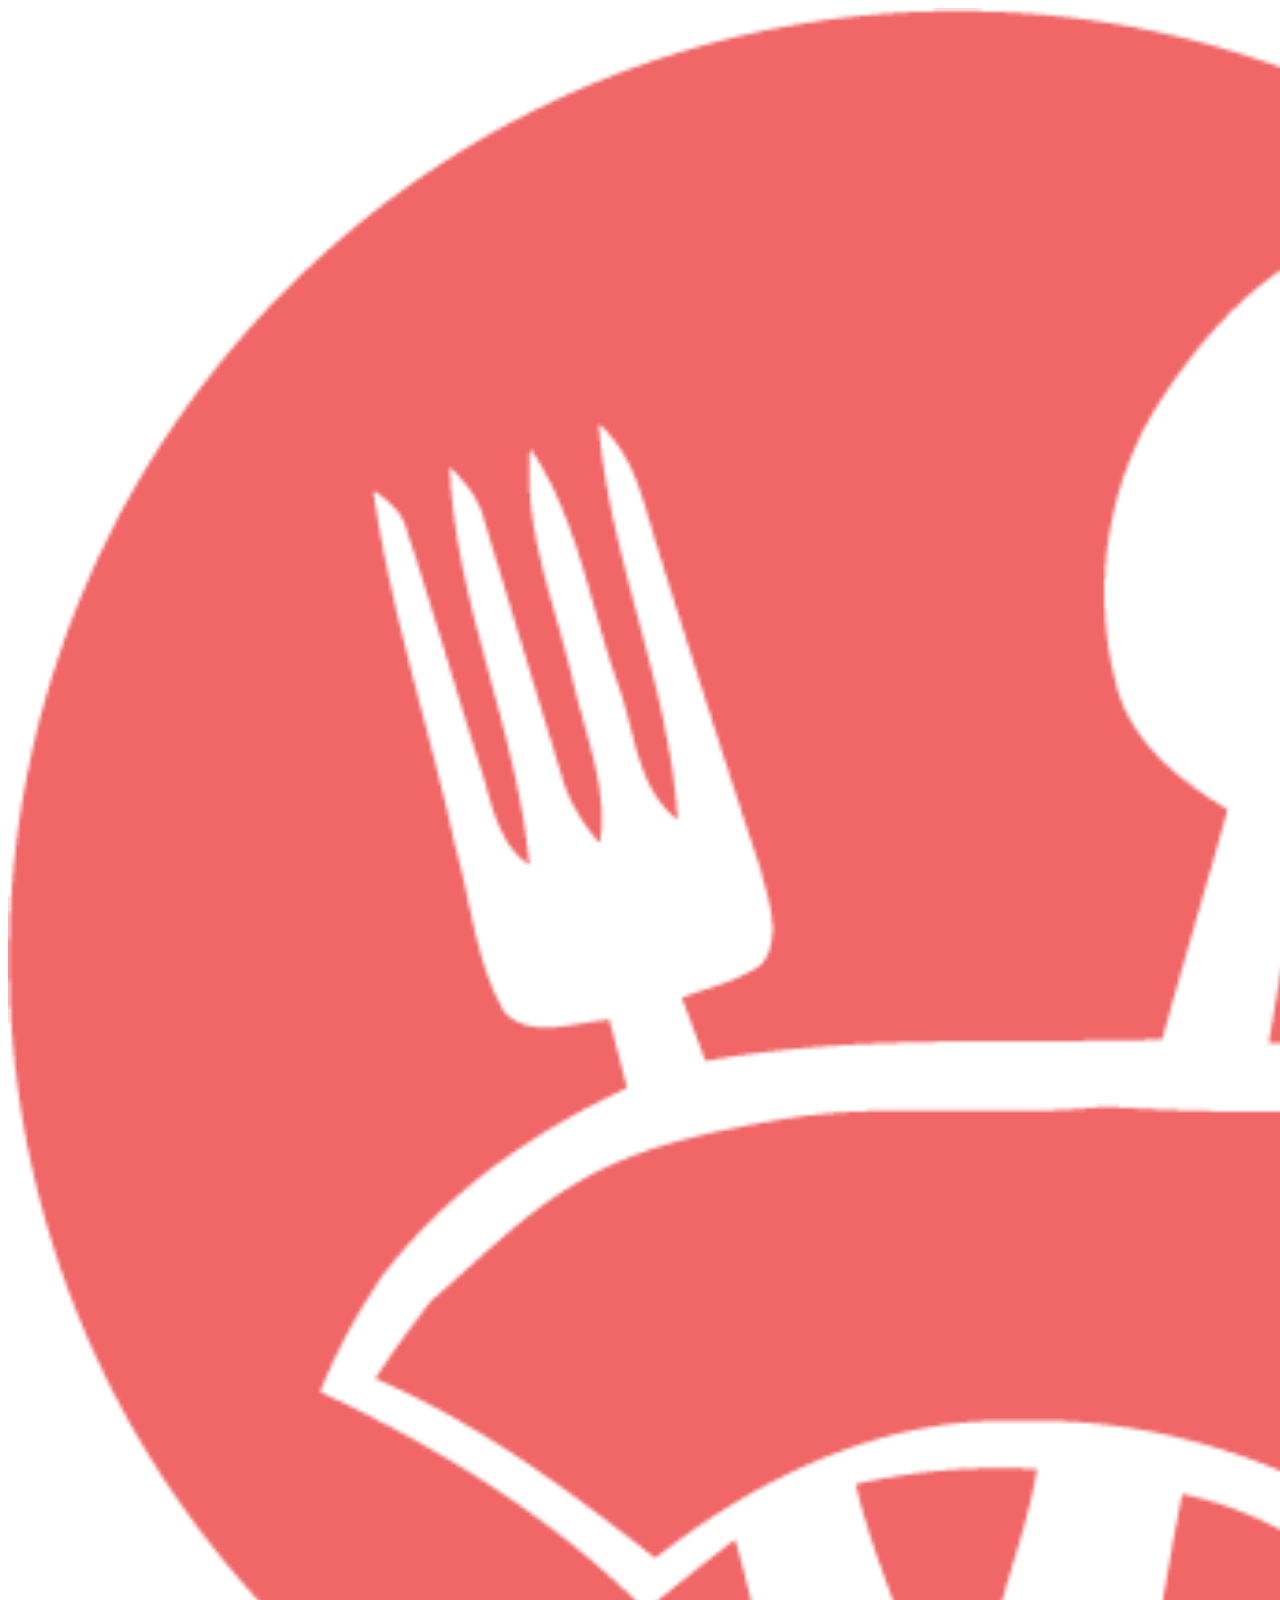
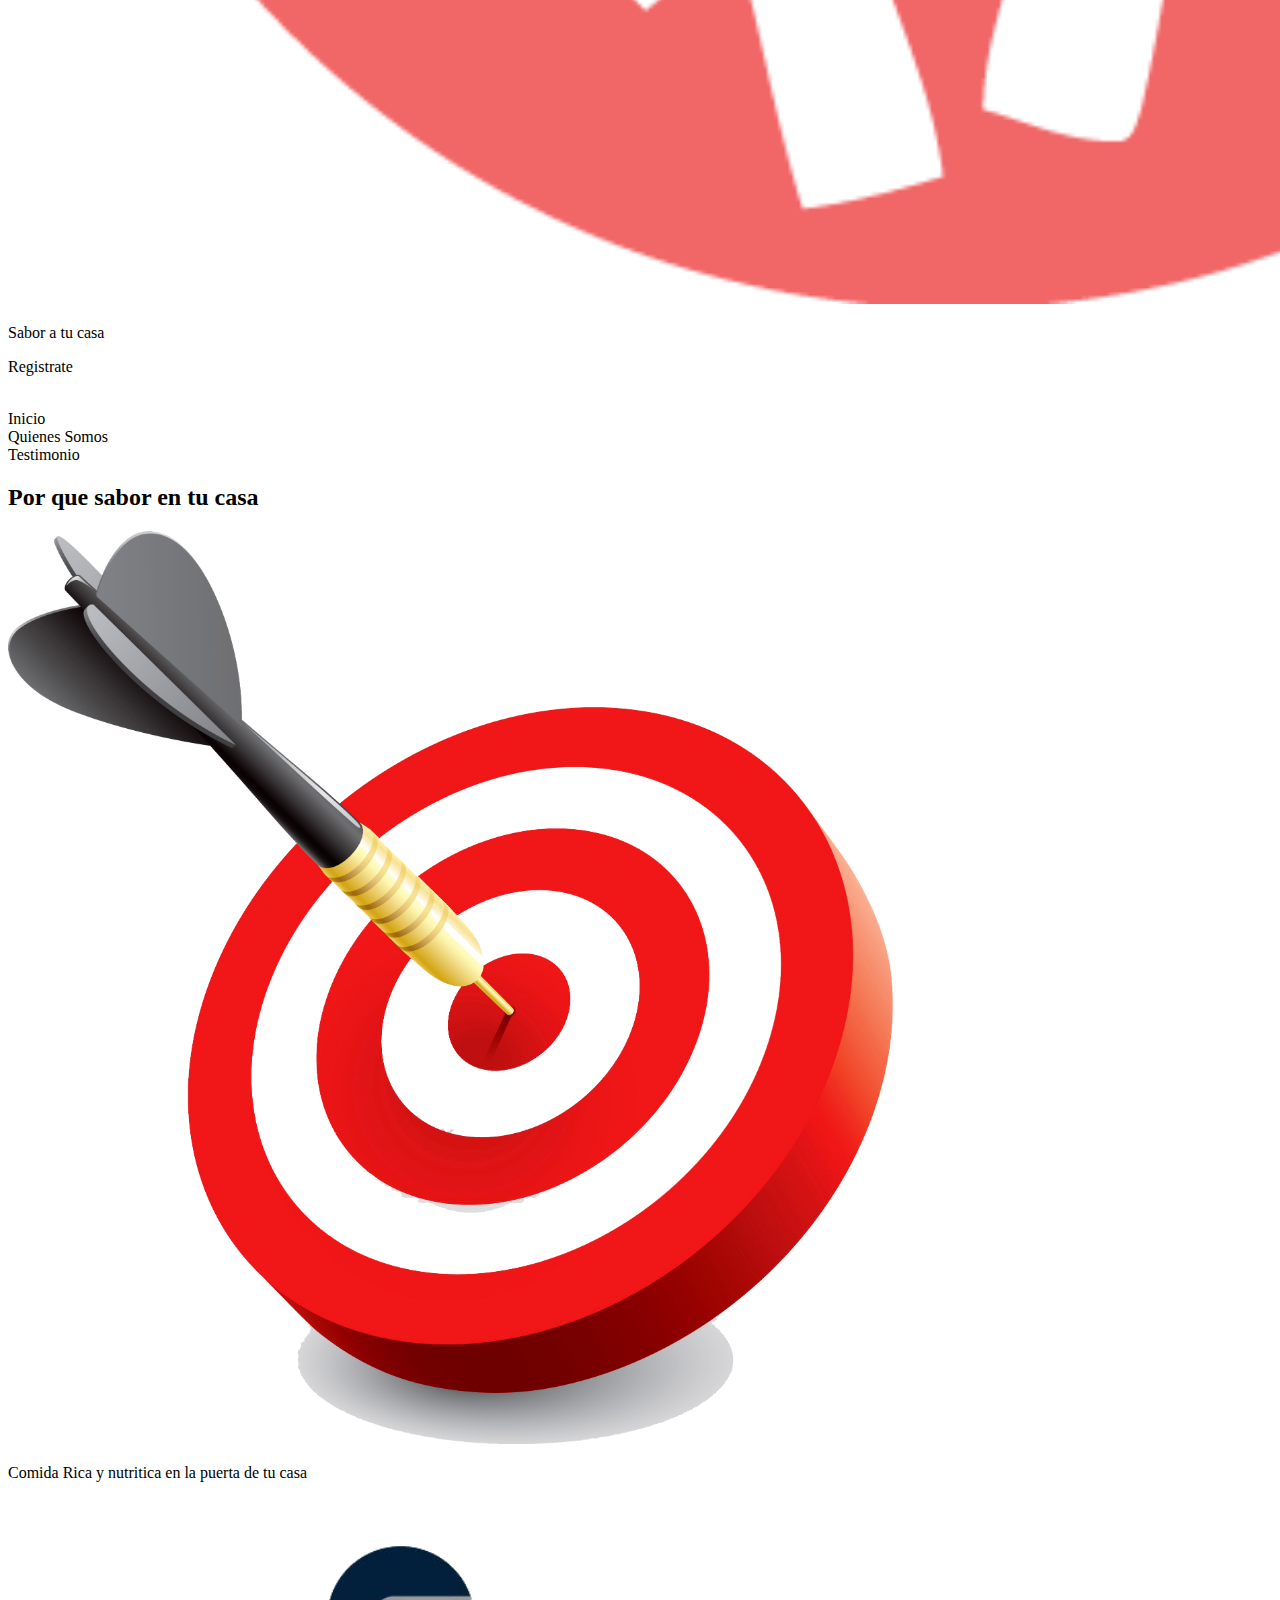
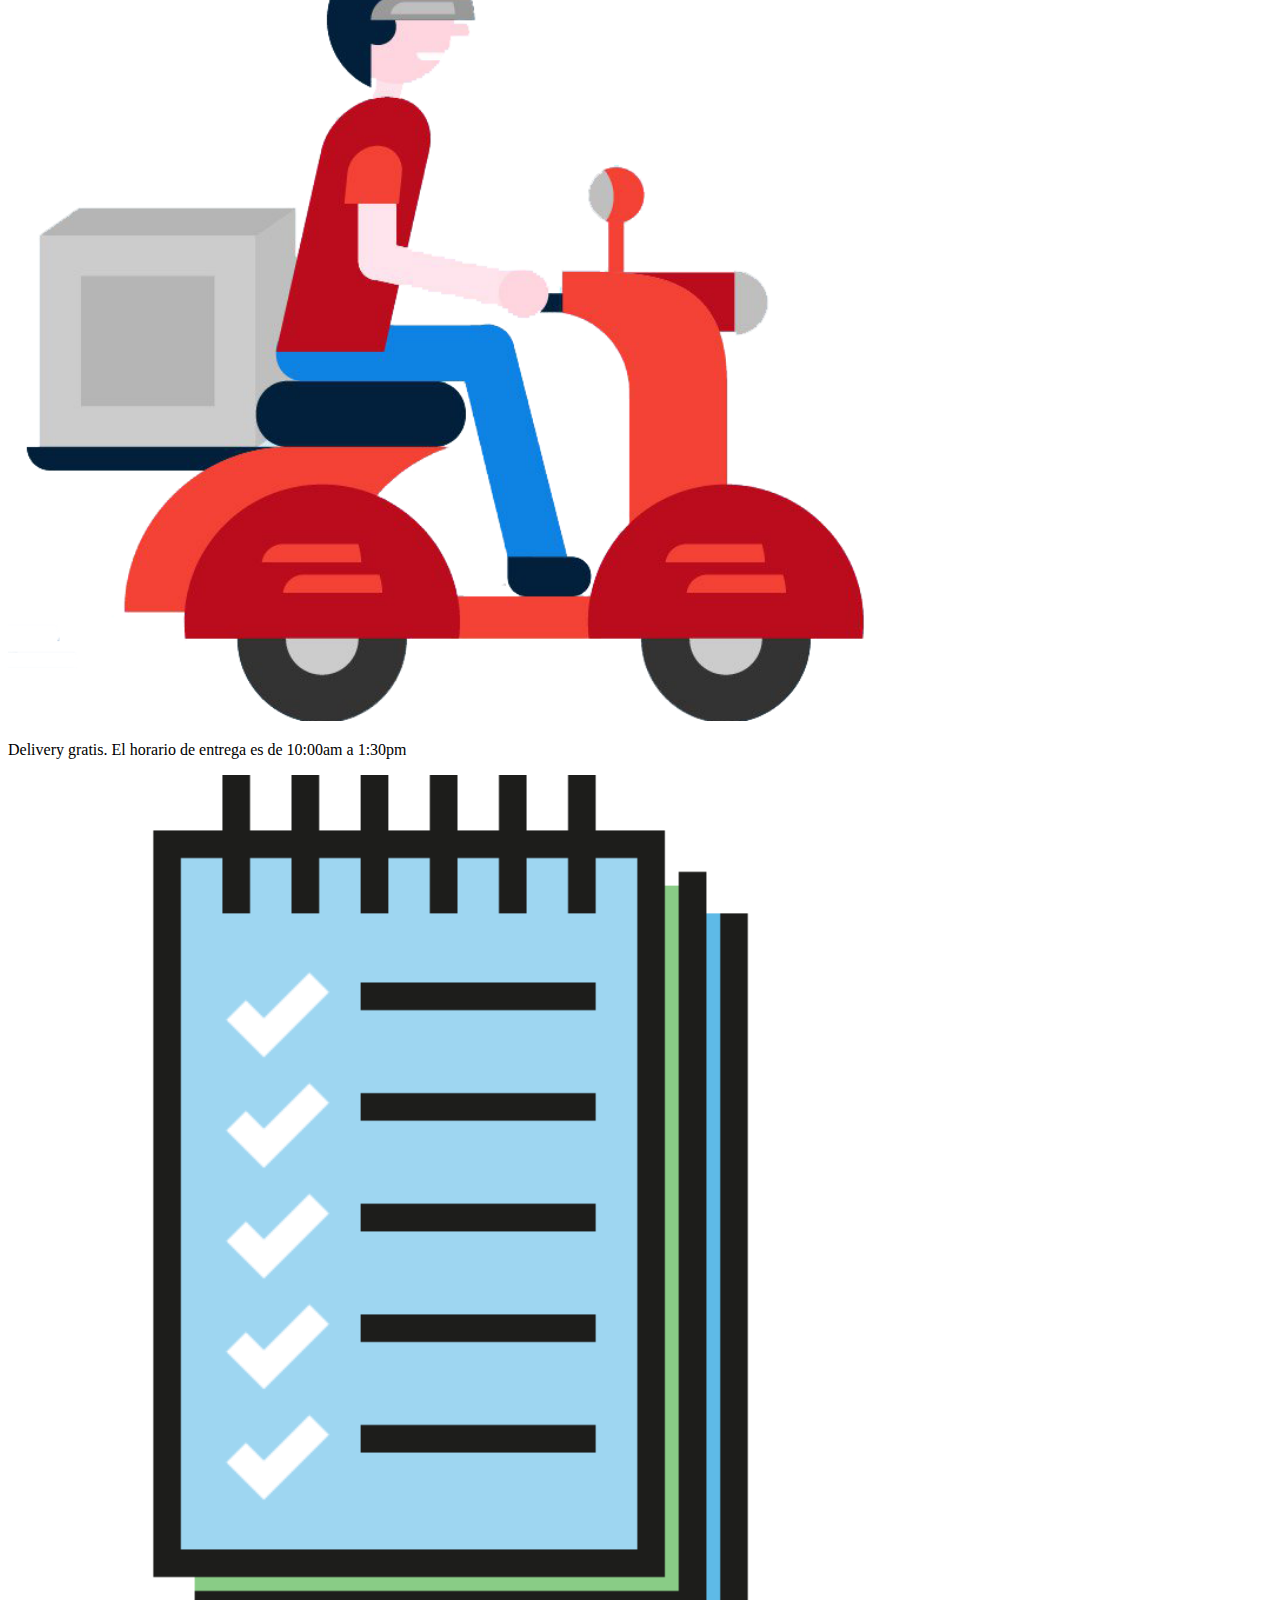
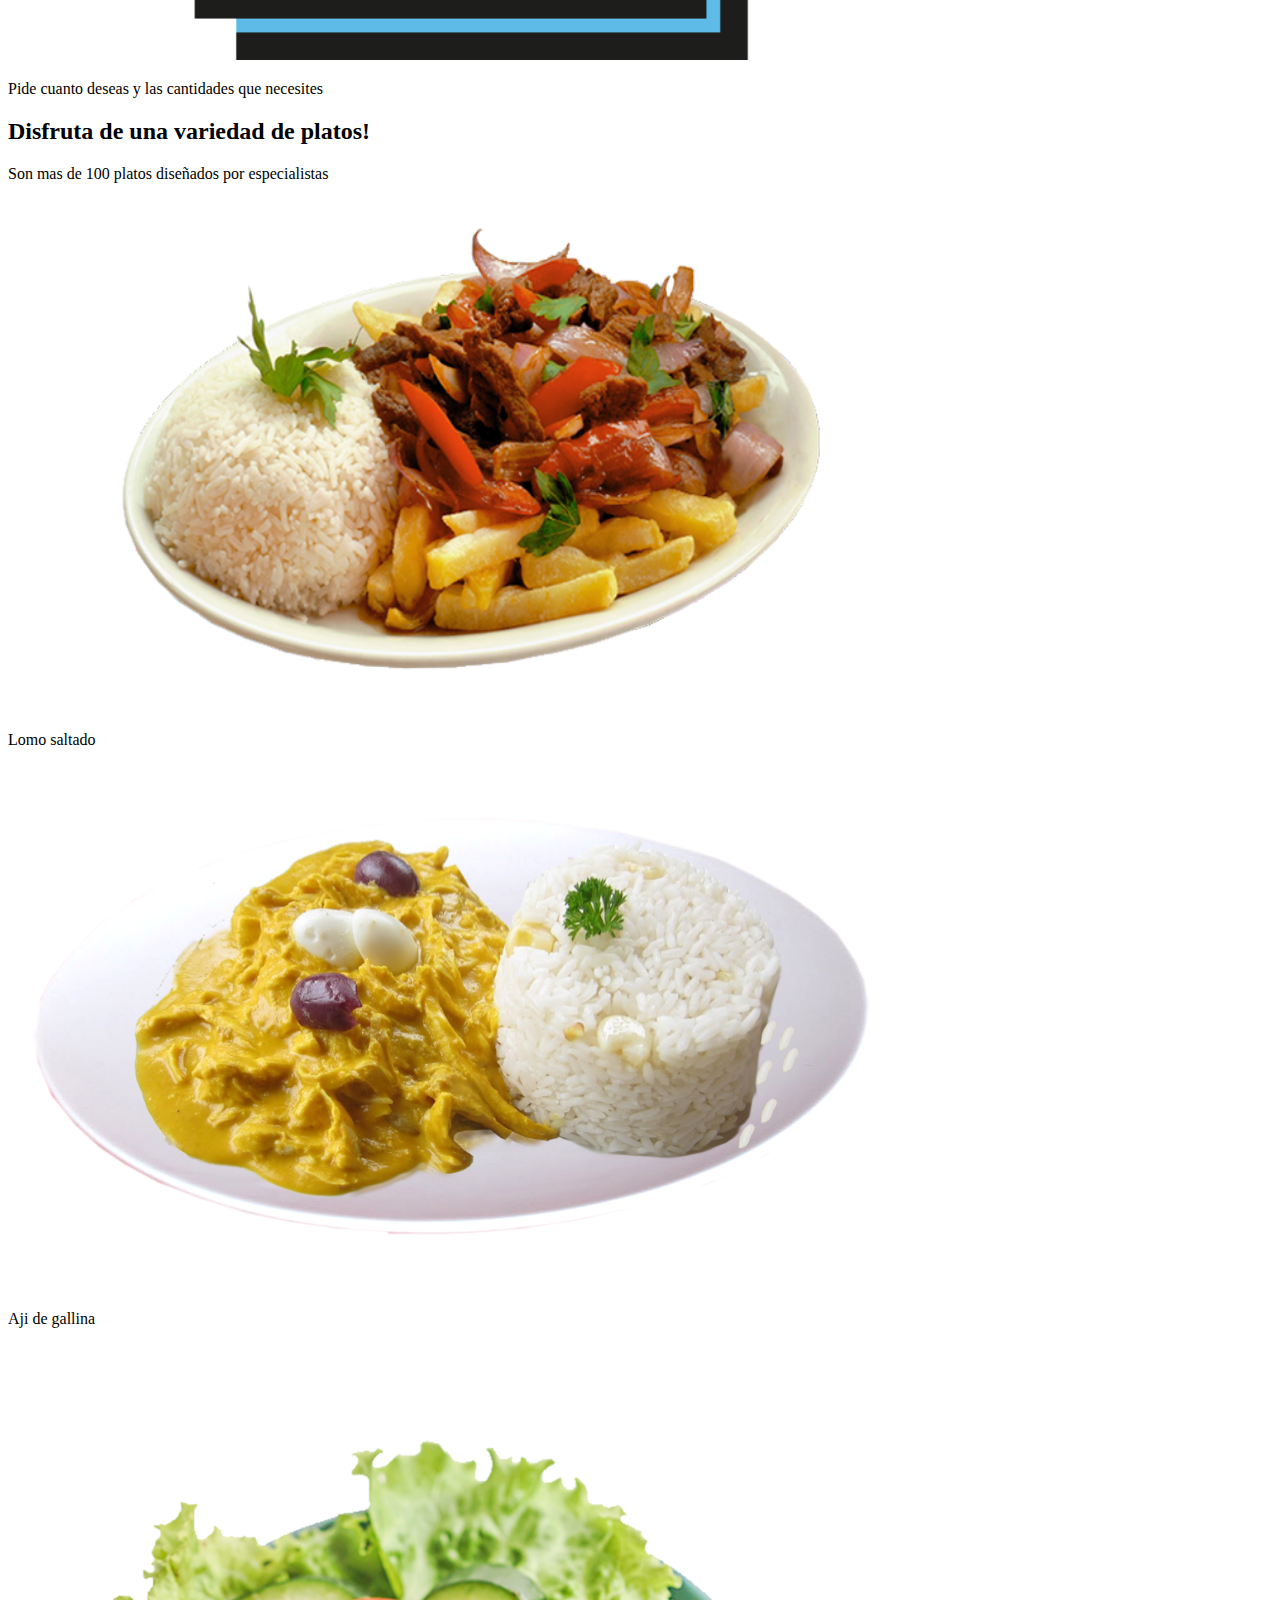
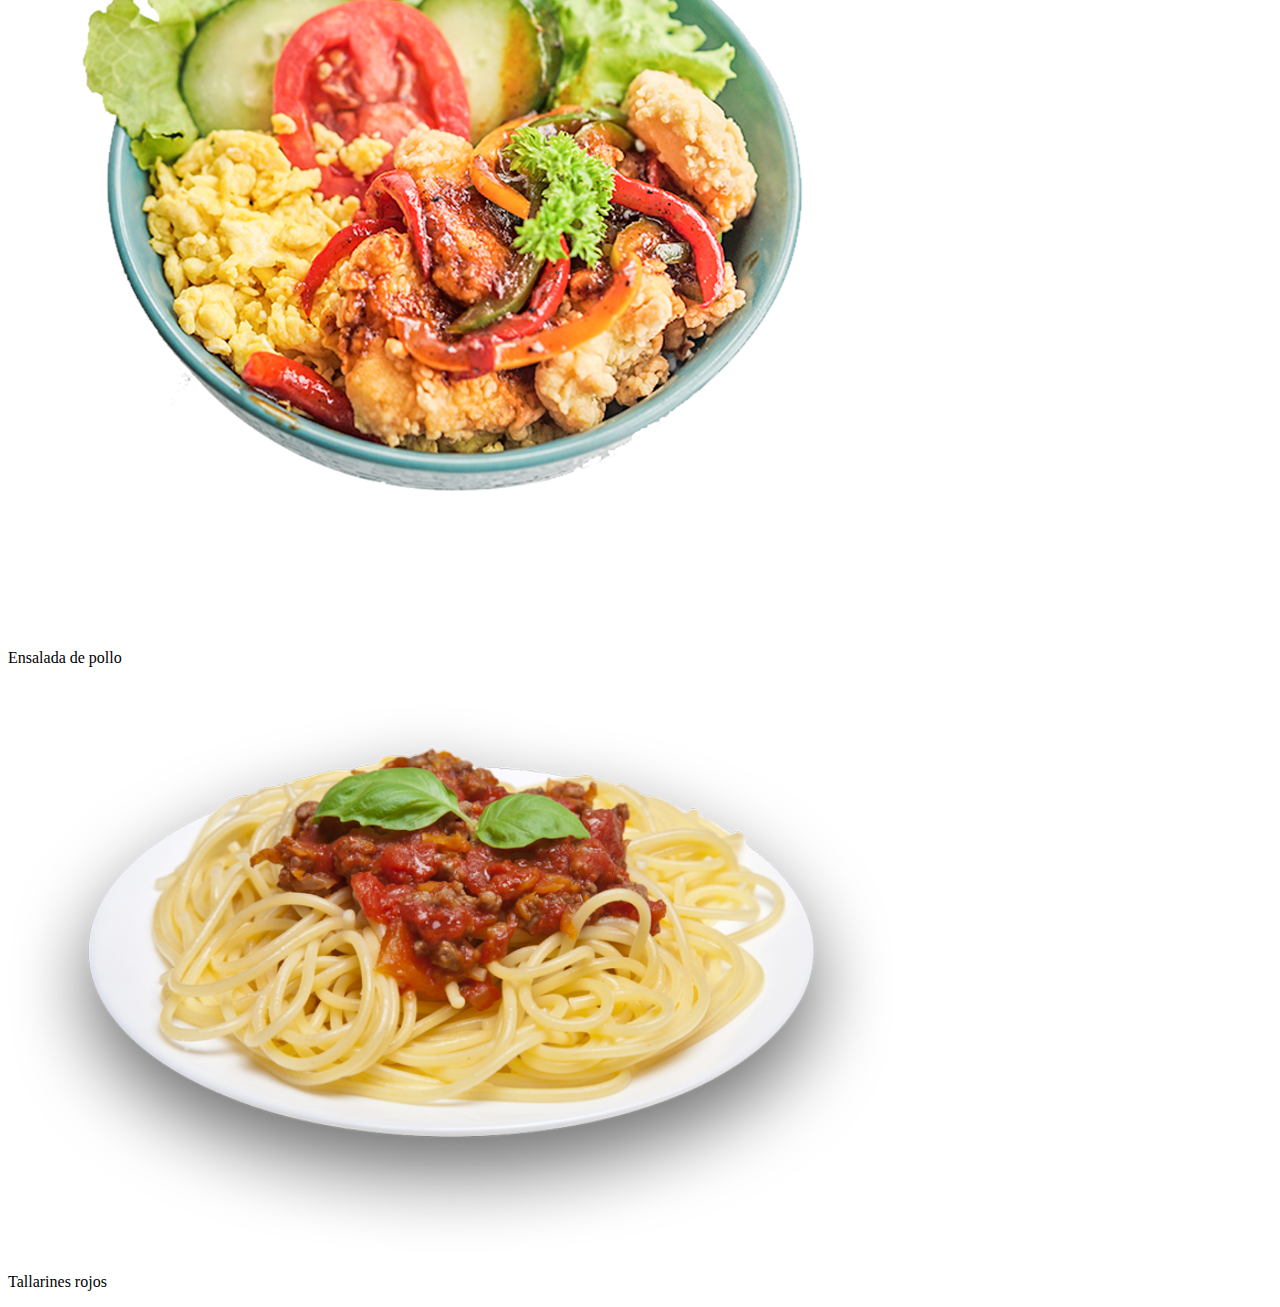
==== HTML/index.html @ fbc8a8be "agregando boostrap" ====
<!DOCTYPE html>
<html lang="en">

<head>
    <meta charset="UTF-8">
    <meta http-equiv="X-UA-Compatible" content="IE=edge">
    <meta name="viewport" content="width=device-width, initial-scale=1.0">
    <title>Document</title>
    <link href="https://cdn.jsdelivr.net/npm/bootstrap@5.2.0/dist/css/bootstrap.min.css" rel="stylesheet" integrity="sha384-gH2yIJqKdNHPEq0n4Mqa/HGKIhSkIHeL5AyhkYV8i59U5AR6csBvApHHNl/vI1Bx" crossorigin="anonymous">
    <script src="https://cdn.jsdelivr.net/npm/bootstrap@5.2.0/dist/js/bootstrap.bundle.min.js" integrity="sha384-A3rJD856KowSb7dwlZdYEkO39Gagi7vIsF0jrRAoQmDKKtQBHUuLZ9AsSv4jD4Xa" crossorigin="anonymous"></script>
</head>

<body>
    <div class="container">
        <div class="row">
            <div class="col">
                <div class="row">
                    <div class="col-1"><img src="../IMAGENES/logo.png" width="150%" alt="" ></div>
                    <div class="col"><p>Sabor a tu casa</p></div>
                </div>
            </div>
            <div class="col">
                <p>Registrate</p>
            </div>
        </div>

        <div class="row">
            <img src="../IMAGENES/banner.jpg" alt="">
        </div>

        <div class="row">
            <div class="col"><span>Inicio</span></div>
            <div class="col"><span>Quienes Somos</span></div>
            <div class="col"><span>Testimonio</span></div>
        </div>

        <h2>Por que sabor en tu casa</h2>

        <div class="row">
            <div class="col-sm">
                <img src="../IMAGENES/porque1.png" alt="" width="70%" height="70%">
                <p>Comida Rica y nutritica en la puerta de tu casa</p>
            </div>
            <div class="col-sm">
                <img src="../IMAGENES/porque2.png" alt="" width="70%" height="70%">
                <p>Delivery gratis. El horario de entrega es de 10:00am a 1:30pm</p>
            </div>
            <div class="col-sm">
                <img src="../IMAGENES/porque3.png" alt="" width="70%" height="70%">
                <p>Pide cuanto deseas y las cantidades que necesites</p>
            </div>
        </div>

        <h2>Disfruta de una variedad de platos!</h2>
        <p>Son mas de 100 platos diseñados por especialistas</p>

        <div class="row">
            <div class="col">
                <img src="../IMAGENES/plato1.png" alt="" width="70%" height="70%">
                <p>Lomo saltado</p>
            </div>
            <div class="col">
                <img src="../IMAGENES/plato2.png" alt="" width="70%" height="70%">
                <p>Aji de gallina</p>
            </div>
            <div class="col">
                <img src="../IMAGENES/plato3.png" alt="" width="70%" height="70%">
                <p>Ensalada de pollo</p>
            </div>
            <div class="col">
                <img src="../IMAGENES/plato4.png" alt="" width="70%" height="70%">
                <p>Tallarines rojos</p>
            </div>
        </div>

    </div>


</body>

</html>
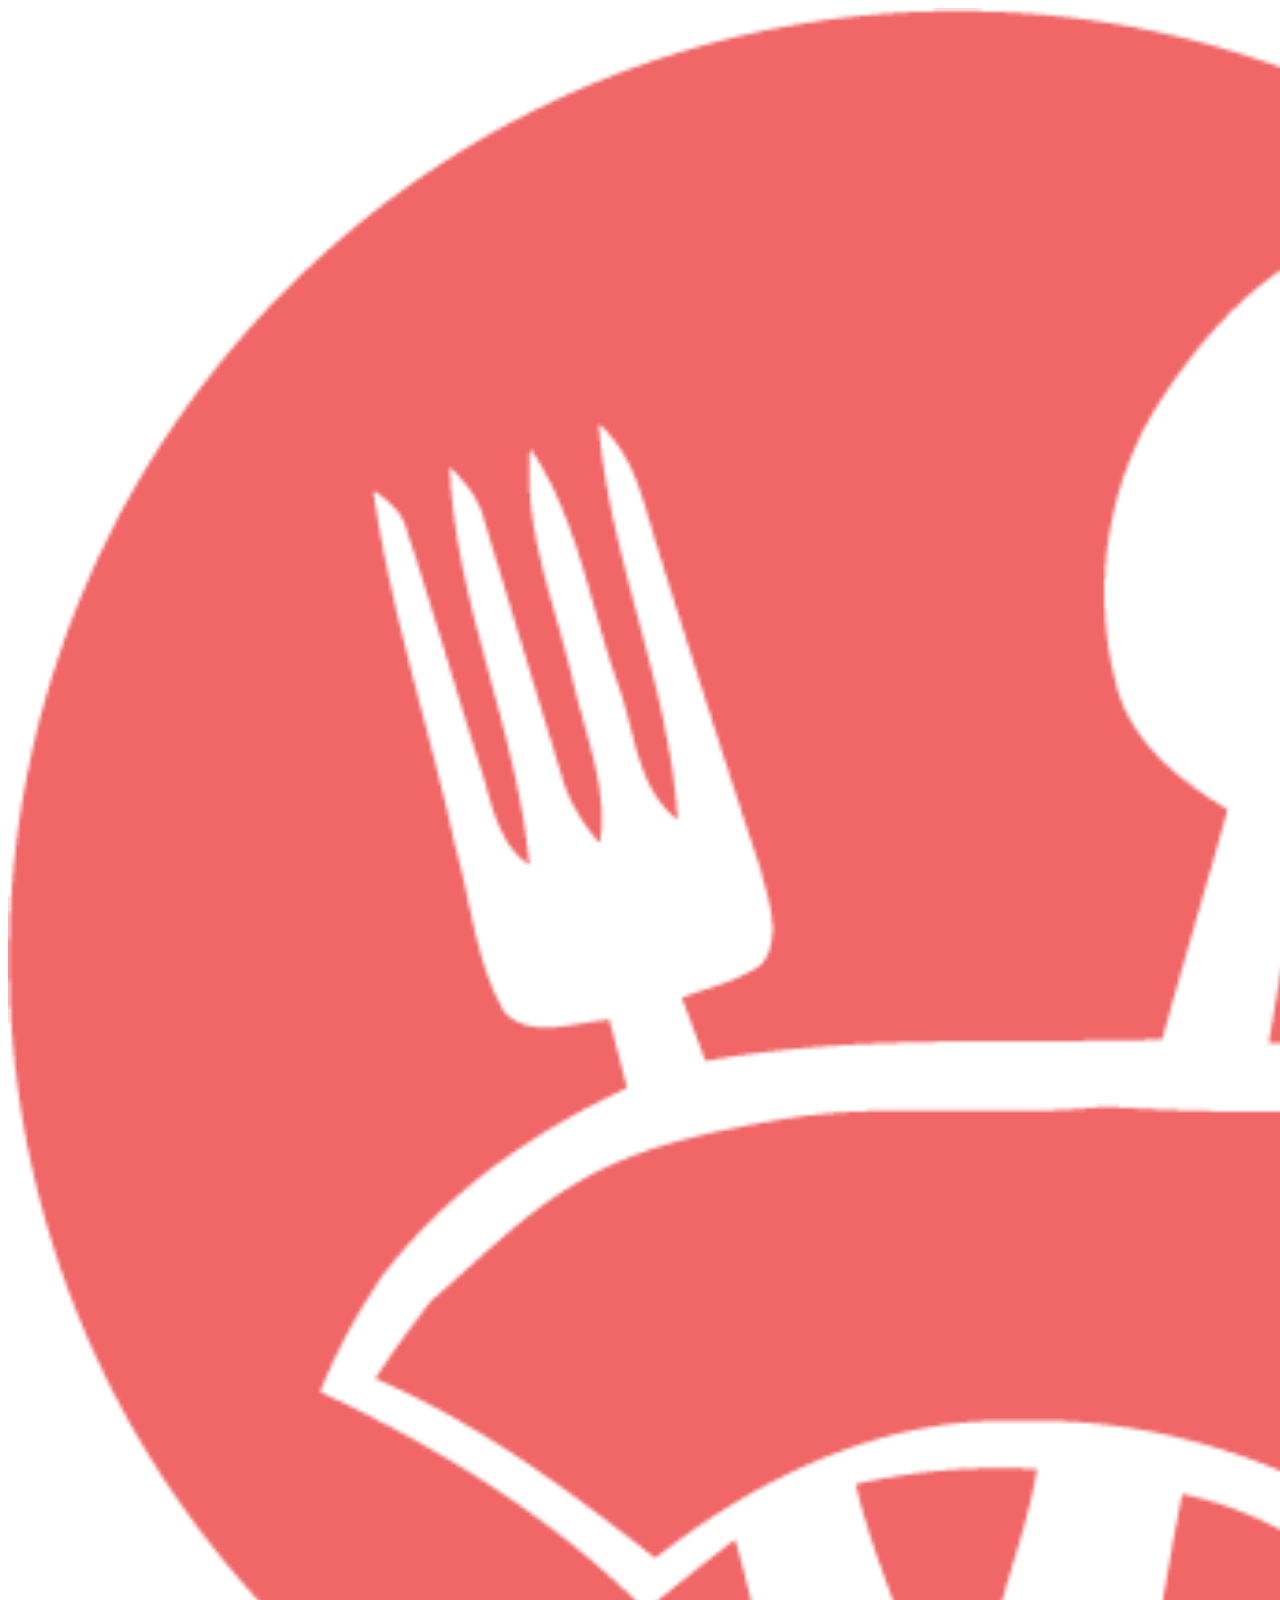
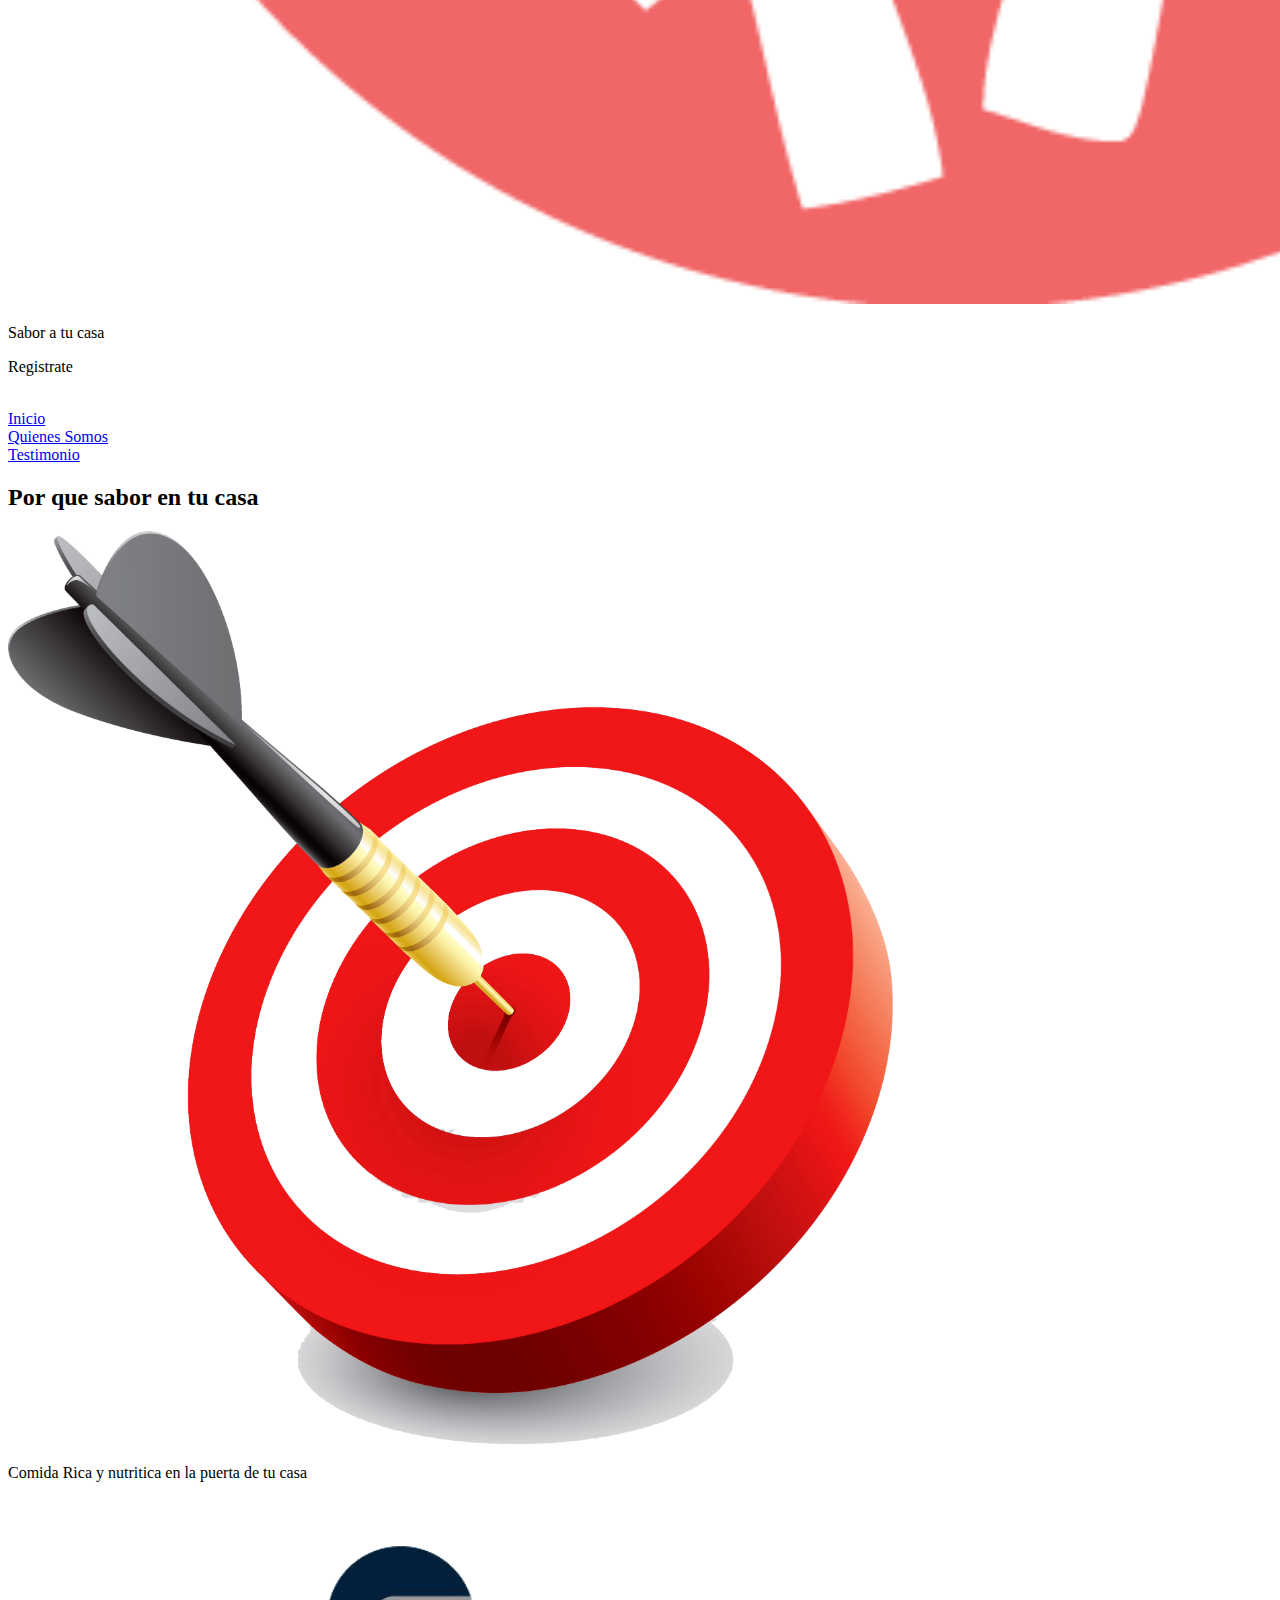
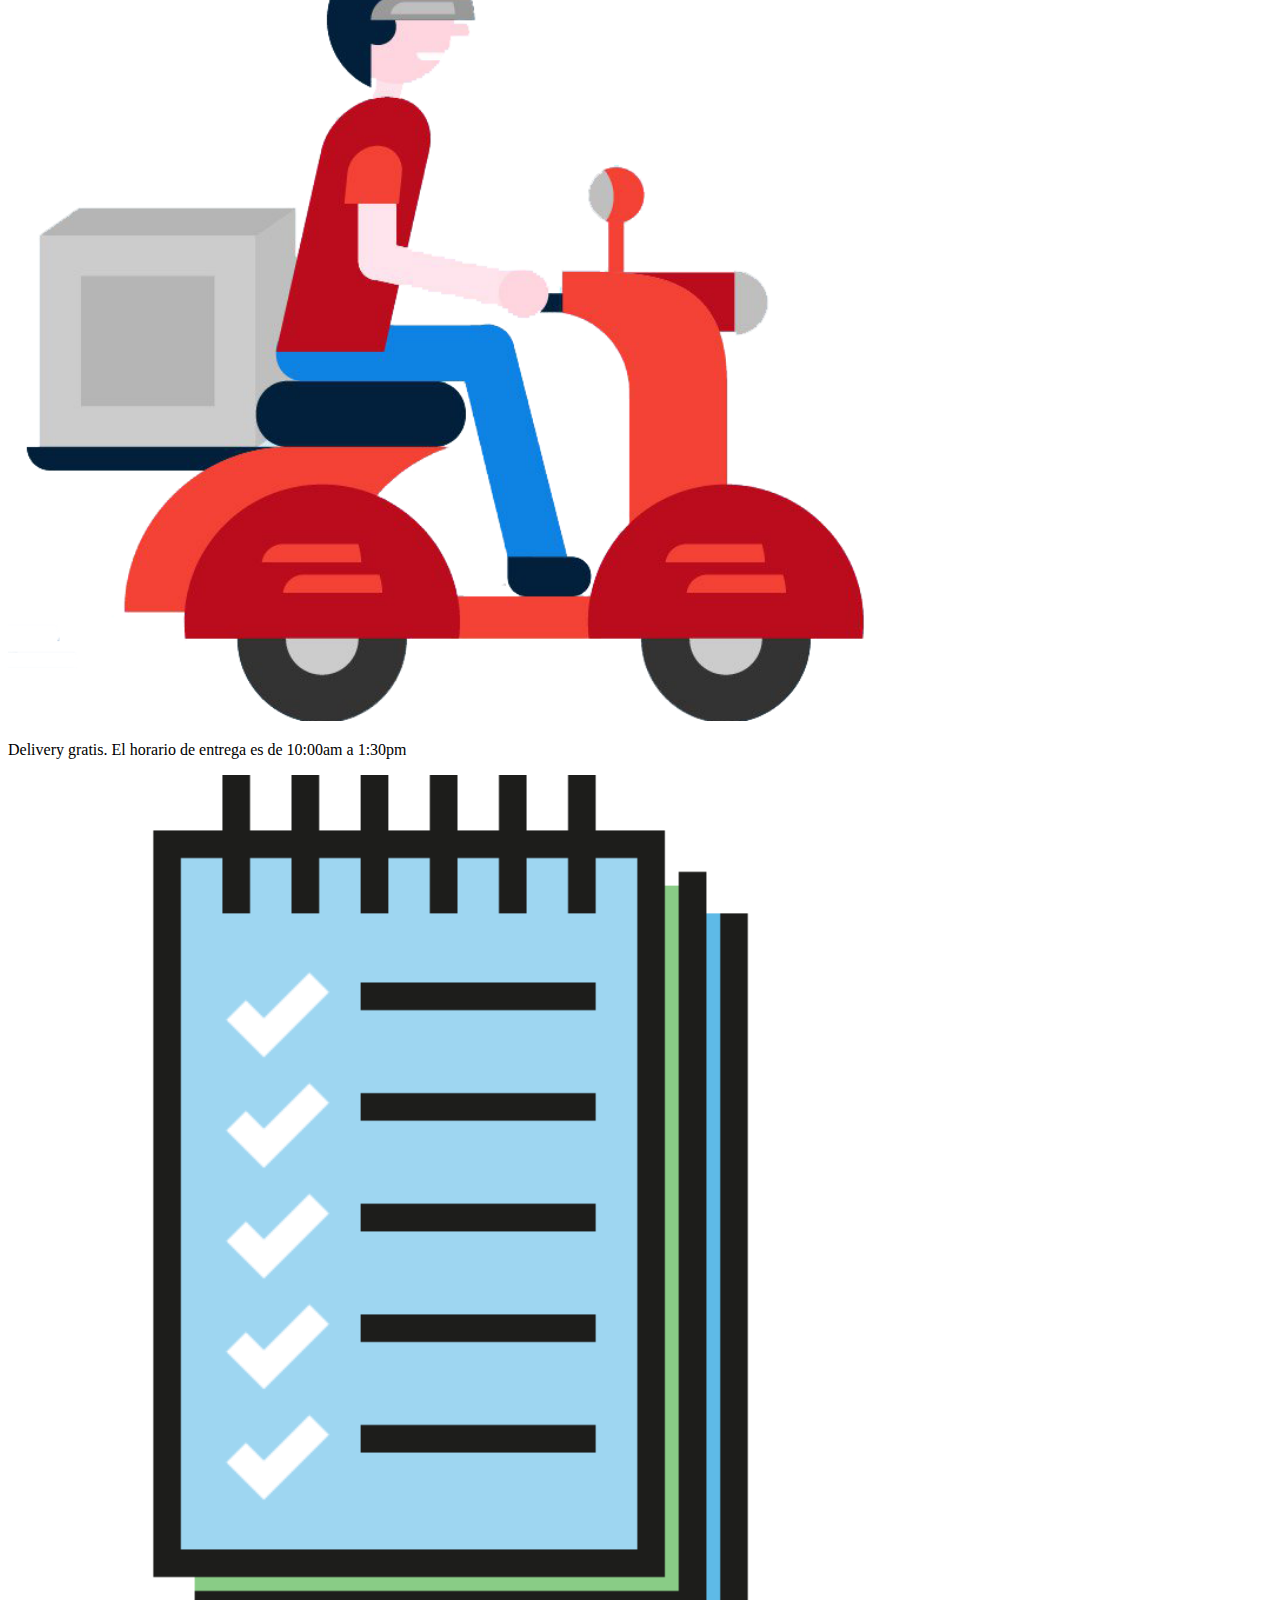
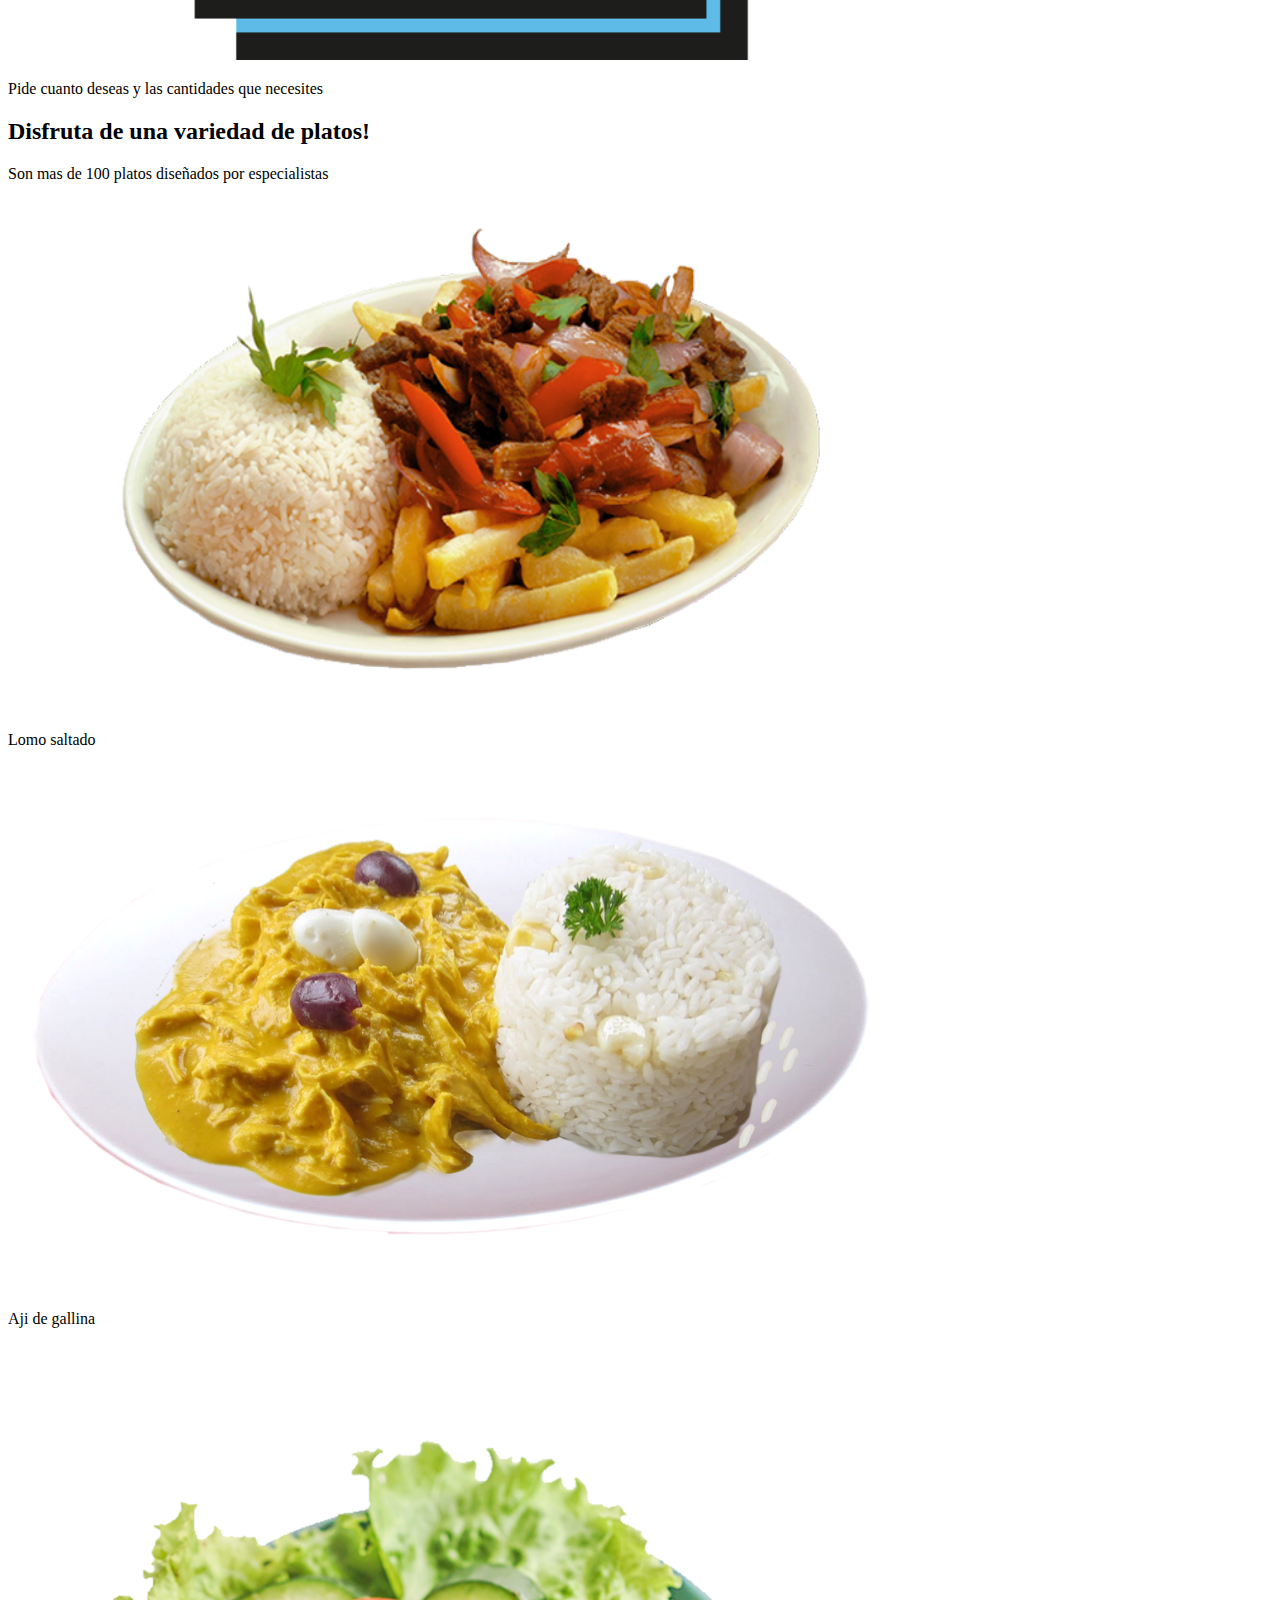
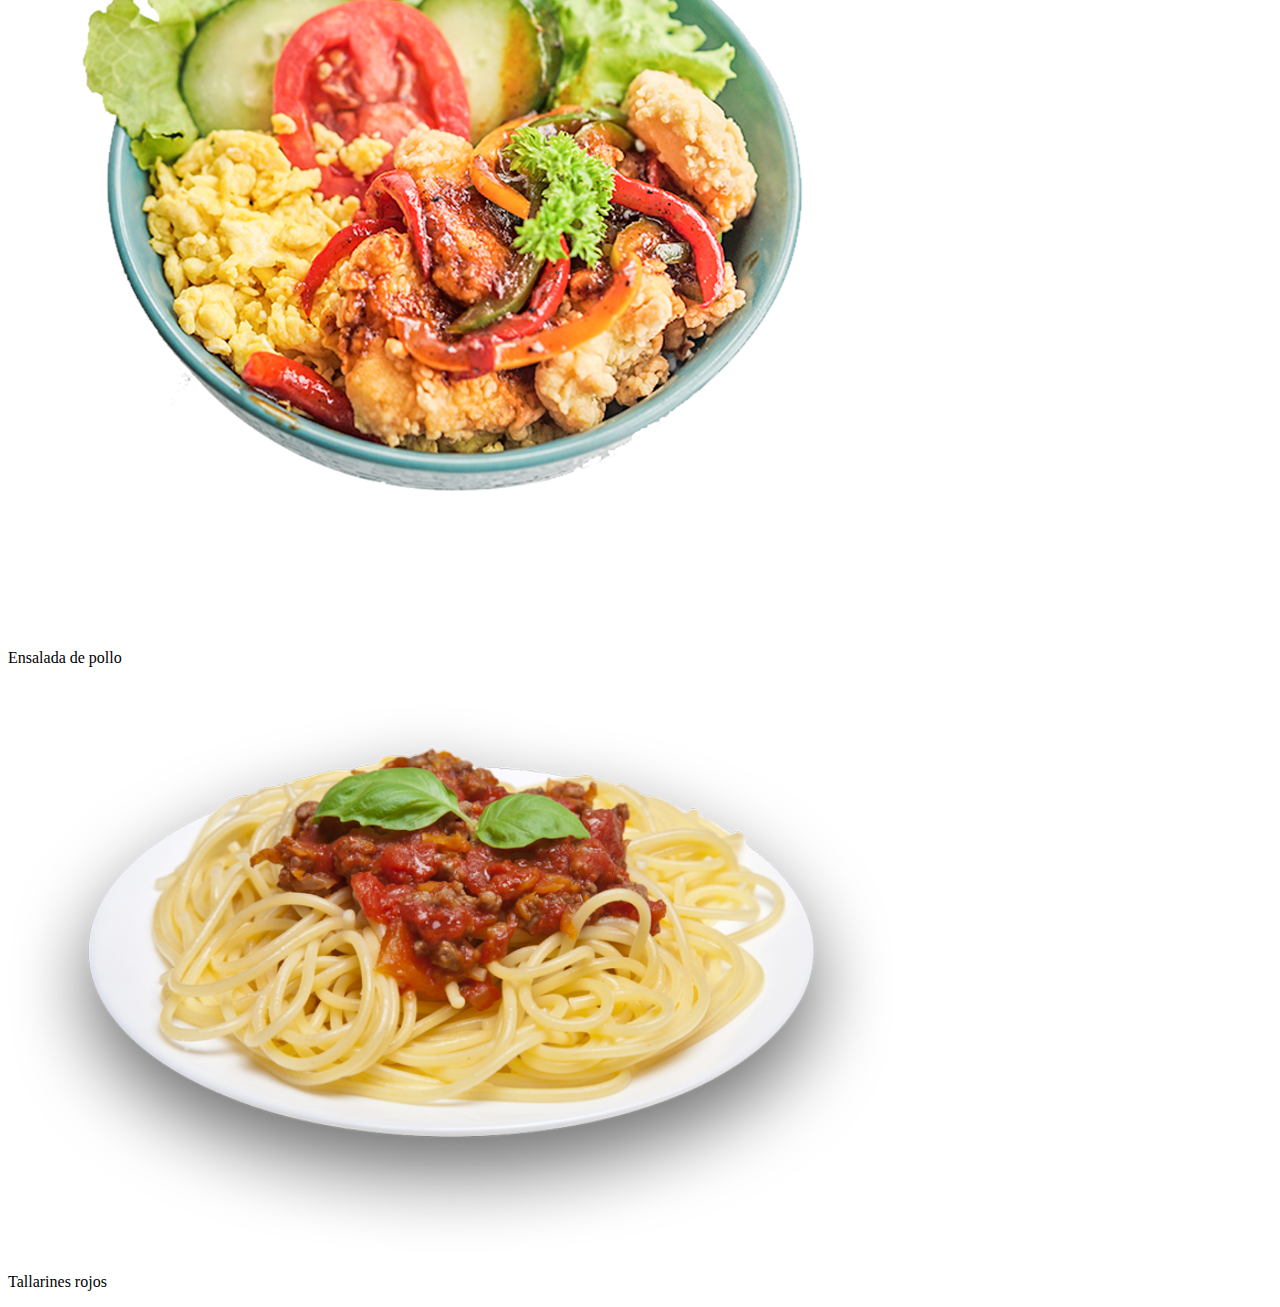
==== commit 99e7887f: "quienes somos y experiencias" ====
--- a/HTML/index.html
+++ b/HTML/index.html
@@ -29,9 +29,9 @@
         </div>
 
         <div class="row">
-            <div class="col"><span>Inicio</span></div>
-            <div class="col"><span>Quienes Somos</span></div>
-            <div class="col"><span>Testimonio</span></div>
+            <div class="col"><a href="./index.html">Inicio</a></div>
+            <div class="col"><a href="./quienes_somos.html">Quienes Somos</a></div>
+            <div class="col"><a href="./testimonios.html">Testimonio</a></div>
         </div>
 
         <h2>Por que sabor en tu casa</h2>
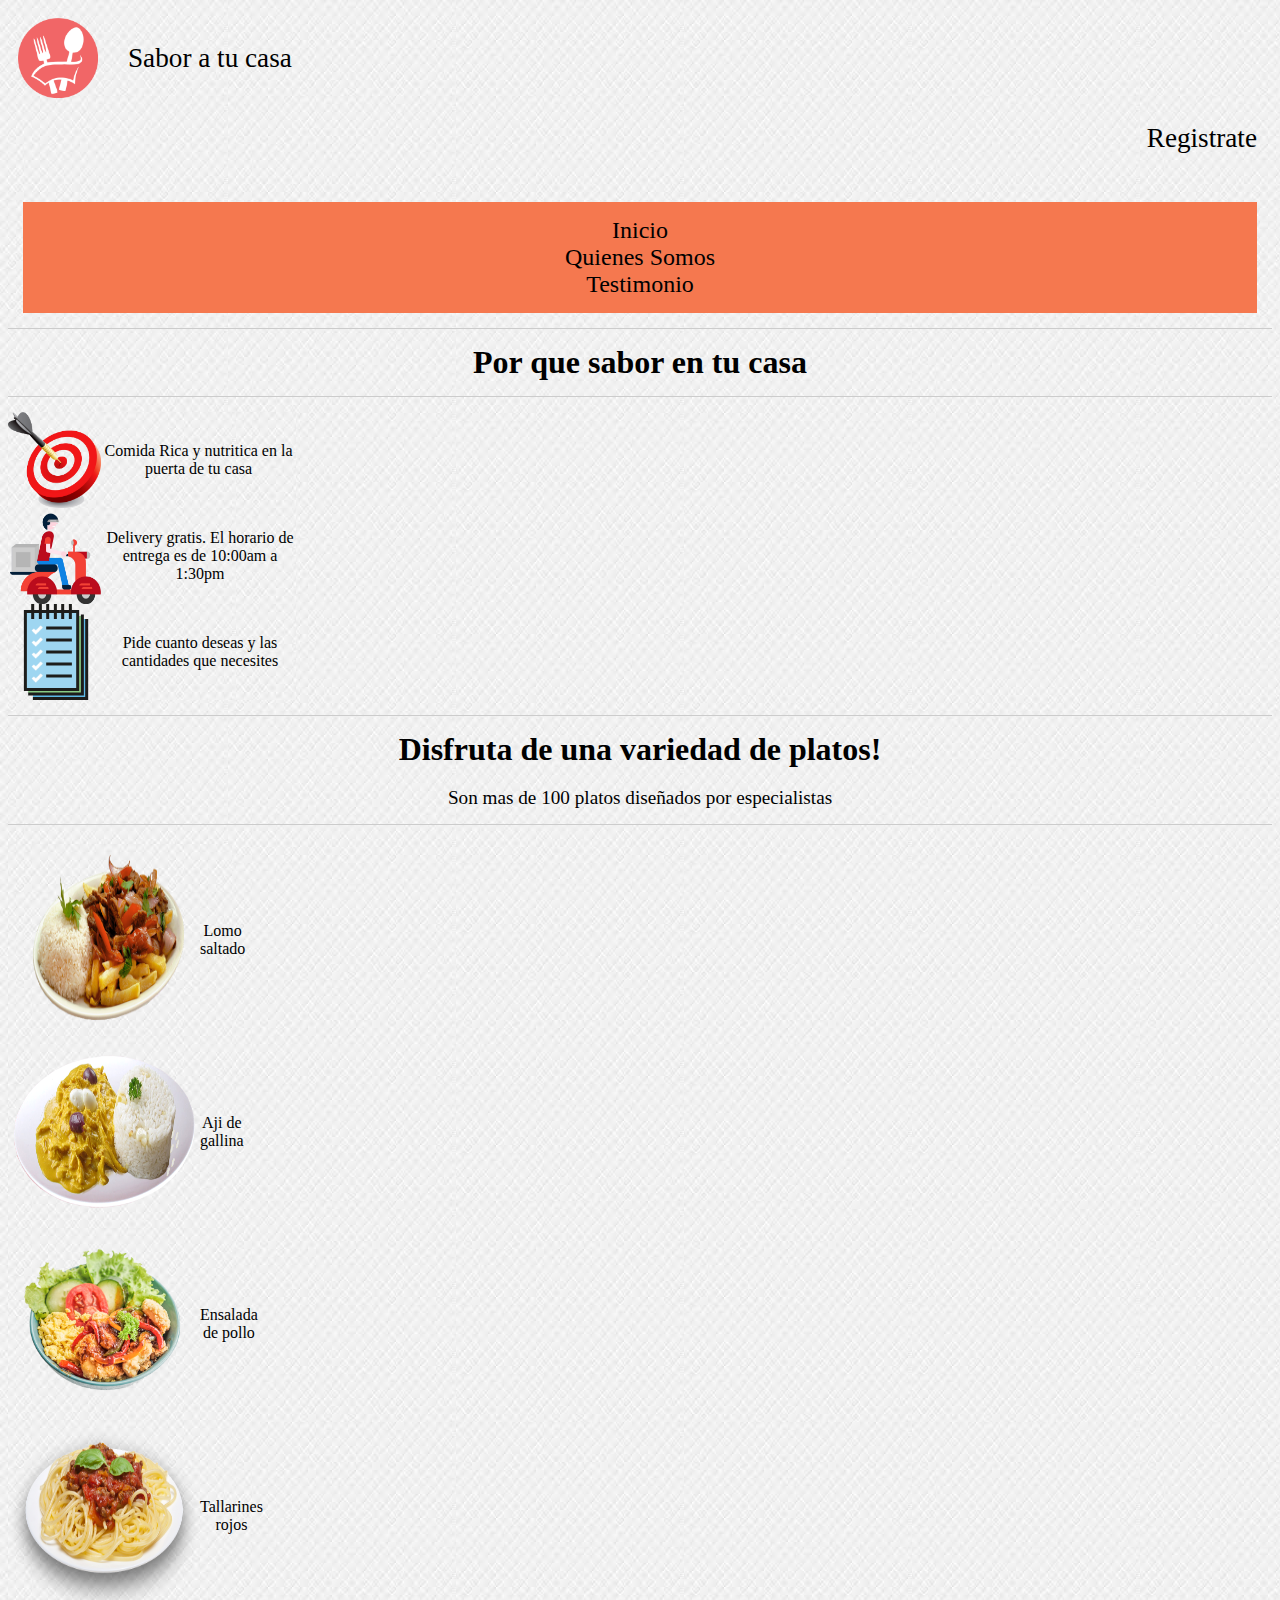
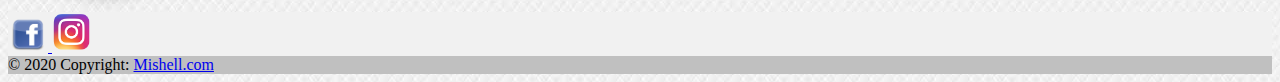
==== commit 7c141e21: "web casi terminada" ====
--- a/HTML/index.html
+++ b/HTML/index.html
@@ -6,21 +6,28 @@
     <meta http-equiv="X-UA-Compatible" content="IE=edge">
     <meta name="viewport" content="width=device-width, initial-scale=1.0">
     <title>Document</title>
-    <link href="https://cdn.jsdelivr.net/npm/bootstrap@5.2.0/dist/css/bootstrap.min.css" rel="stylesheet" integrity="sha384-gH2yIJqKdNHPEq0n4Mqa/HGKIhSkIHeL5AyhkYV8i59U5AR6csBvApHHNl/vI1Bx" crossorigin="anonymous">
-    <script src="https://cdn.jsdelivr.net/npm/bootstrap@5.2.0/dist/js/bootstrap.bundle.min.js" integrity="sha384-A3rJD856KowSb7dwlZdYEkO39Gagi7vIsF0jrRAoQmDKKtQBHUuLZ9AsSv4jD4Xa" crossorigin="anonymous"></script>
+    <link href="https://cdn.jsdelivr.net/npm/bootstrap@5.2.0/dist/css/bootstrap.min.css" rel="stylesheet"
+        integrity="sha384-gH2yIJqKdNHPEq0n4Mqa/HGKIhSkIHeL5AyhkYV8i59U5AR6csBvApHHNl/vI1Bx" crossorigin="anonymous">
+    <script src="https://cdn.jsdelivr.net/npm/bootstrap@5.2.0/dist/js/bootstrap.bundle.min.js"
+        integrity="sha384-A3rJD856KowSb7dwlZdYEkO39Gagi7vIsF0jrRAoQmDKKtQBHUuLZ9AsSv4jD4Xa"
+        crossorigin="anonymous"></script>
+    <link rel="stylesheet" href="../CSS/index.css">
+    <style>
+
+    </style>
 </head>
 
 <body>
+
     <div class="container">
+
         <div class="row">
-            <div class="col">
-                <div class="row">
-                    <div class="col-1"><img src="../IMAGENES/logo.png" width="150%" alt="" ></div>
-                    <div class="col"><p>Sabor a tu casa</p></div>
-                </div>
+            <div class="col logo">
+                <img src="../IMAGENES/logo.png" width="150%" alt="">
+                <p>Sabor a tu casa</p>
             </div>
-            <div class="col">
-                <p>Registrate</p>
+            <div class="col registrate">
+                <a href="./planes.html" >Registrate</a>
             </div>
         </div>
 
@@ -28,54 +35,108 @@
             <img src="../IMAGENES/banner.jpg" alt="">
         </div>
 
-        <div class="row">
-            <div class="col"><a href="./index.html">Inicio</a></div>
-            <div class="col"><a href="./quienes_somos.html">Quienes Somos</a></div>
-            <div class="col"><a href="./testimonios.html">Testimonio</a></div>
+        <div class="row header-menu">
+            <div class="col"><a href="./index.html" class="link">Inicio</a></div>
+            <div class="col"><a href="./quienes_somos.html" class="link">Quienes Somos</a></div>
+            <div class="col"><a href="./testimonios.html" class="link">Testimonio</a></div>
         </div>
 
-        <h2>Por que sabor en tu casa</h2>
+        <h2 class="titulo-razones">Por que sabor en tu casa</h2>
 
         <div class="row">
             <div class="col-sm">
-                <img src="../IMAGENES/porque1.png" alt="" width="70%" height="70%">
-                <p>Comida Rica y nutritica en la puerta de tu casa</p>
+                <div class="card razones" style="width: 18rem;">
+                    <img class="card-img-top" src="../IMAGENES/porque1.png" alt="Card image cap">
+                    <div class="card-body">
+                        <p class="card-text">Comida Rica y nutritica en la puerta de tu casa</p>
+                    </div>
+                </div>
             </div>
             <div class="col-sm">
-                <img src="../IMAGENES/porque2.png" alt="" width="70%" height="70%">
-                <p>Delivery gratis. El horario de entrega es de 10:00am a 1:30pm</p>
+                <div class="card razones" style="width: 18rem;">
+                    <img class="card-img-top" src="../IMAGENES/porque2.png" alt="Card image cap">
+                    <div class="card-body">
+                        <p class="card-text">Delivery gratis. El horario de entrega es de 10:00am a 1:30pm</p>
+                    </div>
+                </div>
             </div>
             <div class="col-sm">
-                <img src="../IMAGENES/porque3.png" alt="" width="70%" height="70%">
-                <p>Pide cuanto deseas y las cantidades que necesites</p>
+                <div class="card razones" style="width: 18rem;">
+                    <img class="card-img-top" src="../IMAGENES/porque3.png" alt="Card image cap">
+                    <div class="card-body">
+                        <p class="card-text">Pide cuanto deseas y las cantidades que necesites</p>
+                    </div>
+                </div>
             </div>
         </div>
 
-        <h2>Disfruta de una variedad de platos!</h2>
-        <p>Son mas de 100 platos diseñados por especialistas</p>
+        <h2 class="titulo-platos">Disfruta de una variedad de platos!</h2>
+        <p class="texto-platos">Son mas de 100 platos diseñados por especialistas</p>
 
         <div class="row">
             <div class="col">
-                <img src="../IMAGENES/plato1.png" alt="" width="70%" height="70%">
-                <p>Lomo saltado</p>
+                <div class="card platos">
+                    <img class="card-img-top" src="../IMAGENES/plato1.png" alt="Card image cap">
+                    <div class="card-body">
+                        <p class="card-text">Lomo saltado</p>
+                    </div>
+                </div>
             </div>
             <div class="col">
-                <img src="../IMAGENES/plato2.png" alt="" width="70%" height="70%">
-                <p>Aji de gallina</p>
+                <div class="card platos">
+                    <img class="card-img-top" src="../IMAGENES/plato2.png" alt="Card image cap">
+                    <div class="card-body">
+                        <p class="card-text">Aji de gallina</p>
+                    </div>
+                </div>
             </div>
             <div class="col">
-                <img src="../IMAGENES/plato3.png" alt="" width="70%" height="70%">
-                <p>Ensalada de pollo</p>
+                <div class="card platos">
+                    <img class="card-img-top" src="../IMAGENES/plato3.png" alt="Card image cap">
+                    <div class="card-body">
+                        <p class="card-text">Ensalada de pollo</p>
+                    </div>
+                </div>
             </div>
             <div class="col">
-                <img src="../IMAGENES/plato4.png" alt="" width="70%" height="70%">
-                <p>Tallarines rojos</p>
+                <div class="card platos">
+                    <img class="card-img-top" src="../IMAGENES/plato4.png" alt="Card image cap">
+                    <div class="card-body">
+                        <p class="card-text">Tallarines rojos</p>
+                    </div>
+                </div>
             </div>
         </div>
 
     </div>
 
 
+    <footer class="text-center text-white" style="background-color: #f1f1f1;">
+        <div class="container pt-4">
+          <section class="mb-4">
+            <a
+              class="btn btn-link btn-floating btn-lg text-dark m-1"
+              href="#!"
+              role="button"
+              data-mdb-ripple-color="dark"
+              >
+              <img src="../IMAGENES/facebook.png" class="facebook" alt="">
+            </a>
+            <a
+              class="btn btn-link btn-floating btn-lg text-dark m-1"
+              href="#!"
+              role="button"
+              data-mdb-ripple-color="dark"
+              ><img src="../IMAGENES/instagram.png" class="instagram" alt=""></a>
+          </section>
+        </div>
+        <div class="text-center text-dark p-3" style="background-color: rgba(0, 0, 0, 0.2);">
+          © 2020 Copyright:
+          <a class="text-dark" href="https://mdbootstrap.com/">Mishell.com</a>
+        </div>
+      </footer>
+
+
 </body>
 
 </html>--- a/CSS/index.css
+++ b/CSS/index.css
@@ -0,0 +1,279 @@
+/* Generales */
+body{
+    background-image: url("../IMAGENES/fondo.jpg"); 
+}
+
+.logo{
+    display: flex;
+    align-items: center;
+}
+.logo p{
+    margin: 20px;
+    font-size: 1.7rem;
+}
+
+.logo img{
+    width: 5rem;
+    margin: 10px;
+}
+
+.registrate{
+    display: flex;
+    align-items: center;
+    justify-content: flex-end;
+}
+.registrate a{
+    font-size: 1.7rem;
+    margin: 15px;
+    text-decoration: none;
+    color: black;
+}
+
+.header-menu{
+    margin: 15px;
+    padding: 15px;
+    font-size: 1.5rem;
+    text-align: center;
+    background-color: #F5784F;
+}
+
+.header-menu:focus{
+    color: red;
+}
+.header-menu div a{
+    text-decoration: none;
+    color: black;
+}
+
+footer img{
+    width:2.5rem;
+}
+
+
+
+/* INICIO */
+.razones{
+    border: none;
+    display: flex;
+    align-items: center;
+    background-image: url("../IMAGENES/fondo.jpg"); 
+}
+.razones img{
+    width: 6rem;
+    height: 6rem;
+}
+.razones p{
+    text-align: center;
+}
+.platos{
+    border: none;
+    width: 14rem;
+    display: flex;
+    align-items: center;
+    background-image: url("../IMAGENES/fondo.jpg"); 
+}
+.platos img{
+    width: 12rem;
+    height: 12rem
+}
+.platos p{
+    text-align: center;
+}
+.titulo-razones{
+    font-size: 2rem;
+    border-bottom: 1px solid #ccc;
+    border-top: 1px solid #ccc;
+    text-align: center;
+    padding-top: 15px;
+    padding-bottom: 15px;
+    margin-top: 15px;
+    margin-bottom: 15px;
+}
+.titulo-platos{
+    font-size: 2rem;
+    border-top: 1px solid #ccc;
+    text-align: center;
+    padding-top: 15px;
+    
+    margin-top: 15px;
+    margin-bottom: 15px;
+}
+.texto-platos{
+    border-bottom: 1px solid #ccc;
+    text-align: center;
+    padding-bottom: 15px;
+    font-size: 1.2rem;
+}
+
+/* QUIENES SOMOS */
+
+.titulo-somos{
+    font-size: 2rem;
+    text-align: center;
+    margin: 15px;
+    padding: 15px;
+}
+.texto-somos{
+    font-size: 1.2rem;
+    text-align: center;
+    padding: 0 5rem;
+    padding-bottom: 30px;
+    margin-bottom: 30px;
+}
+
+.beneficios{
+    padding-bottom: 15px;
+    margin-bottom: 15px;
+}
+
+.beneficios h2{
+    font-size: 2rem;
+    margin:15px 0;
+    text-align: center;
+}
+.beneficios ul{
+    padding-top: 0.5rem;
+    padding-left: 4rem;
+}
+.beneficios ul li{
+    font-size: 1.1rem;
+    margin: 15px;
+}
+
+.indicaciones{
+    padding-top: 15px;
+    margin-top: 15px;
+}
+.indicaciones ul{
+    padding-top: 0.5rem;
+    padding-left: 4rem;
+}
+.indicaciones h2{
+    font-size: 2rem;
+    margin: 15px 0;
+    text-align: center;
+}
+.indicaciones ul li{
+    font-size: 1.1rem;
+    margin: 15px;
+    
+}
+
+/* TESTIMONIOS */
+.textimonios{
+    display: flex;
+    flex-direction: column;
+    align-items: center;
+}
+
+.textimonios .card img{
+    width: 50%;
+    margin: 0 auto;
+    margin-top: 10px;
+}
+
+.textimonios .card{
+    margin: 1rem 0;
+}
+
+.textimonios .card p{
+    text-align: center;
+    font-size: 1.1rem;
+}
+
+/* PLANES */
+.planes-titulo{
+    font-size: 2rem;
+    text-align: center;
+    margin: 15px;
+    padding: 15px;
+    padding-bottom: 2rem;
+}
+
+.planes .card-title{
+    margin: 20px 0px;
+}
+
+.planes .card-subtitle{
+    margin: 30px 0px;
+    padding-bottom: 20px;
+}
+.planes .centrar-boton{
+    display: flex;    
+    justify-content: center;
+}
+.planes .centrar-boton a{
+    width: 60%;
+    margin-top: 20%;
+}
+.planes .centrar-boton span a{
+    text-decoration: none;
+}
+.planes h5,h6,p,a{
+    text-align: center;
+}
+.footer-planes{
+    margin-top: 4rem;
+}
+
+/* REGISTRATE */
+.registrate-titulo{
+    padding: 10px 0;
+    padding-bottom: 2rem;
+    text-align: center;
+}
+
+.registrate-pagar input{
+    margin-top: 5px ;
+    margin-bottom: 5px;
+    
+}
+
+.registrate-pagar label{
+    margin-top: 5px ;
+    margin-bottom: 5px;
+}
+
+.registrate-pagar .form-check{
+    margin-left: 2rem;
+}
+
+.registrate-pagar .dias label{
+    text-align: center;
+}
+
+.registrate-texto{
+    margin: 2rem 4rem;
+}
+
+.registrate-boton{
+    display: flex;
+    justify-content: center;
+}
+.registrate-boton a{
+    width: 35%;
+    margin-bottom: 4rem;
+}
+
+.pagar{
+    width: 70%;
+    margin: 0 auto;
+}
+
+.pagar h2{
+    text-align: center;
+    margin: 10px;
+    margin-bottom: 2rem;
+}
+.pagar label{
+    margin: 10px 0px;
+}
+
+.pagar .form-check{
+    margin-left: 2rem;
+}
+.pagar p{
+    text-align: center;
+    padding: 2rem 2rem;
+}
+
